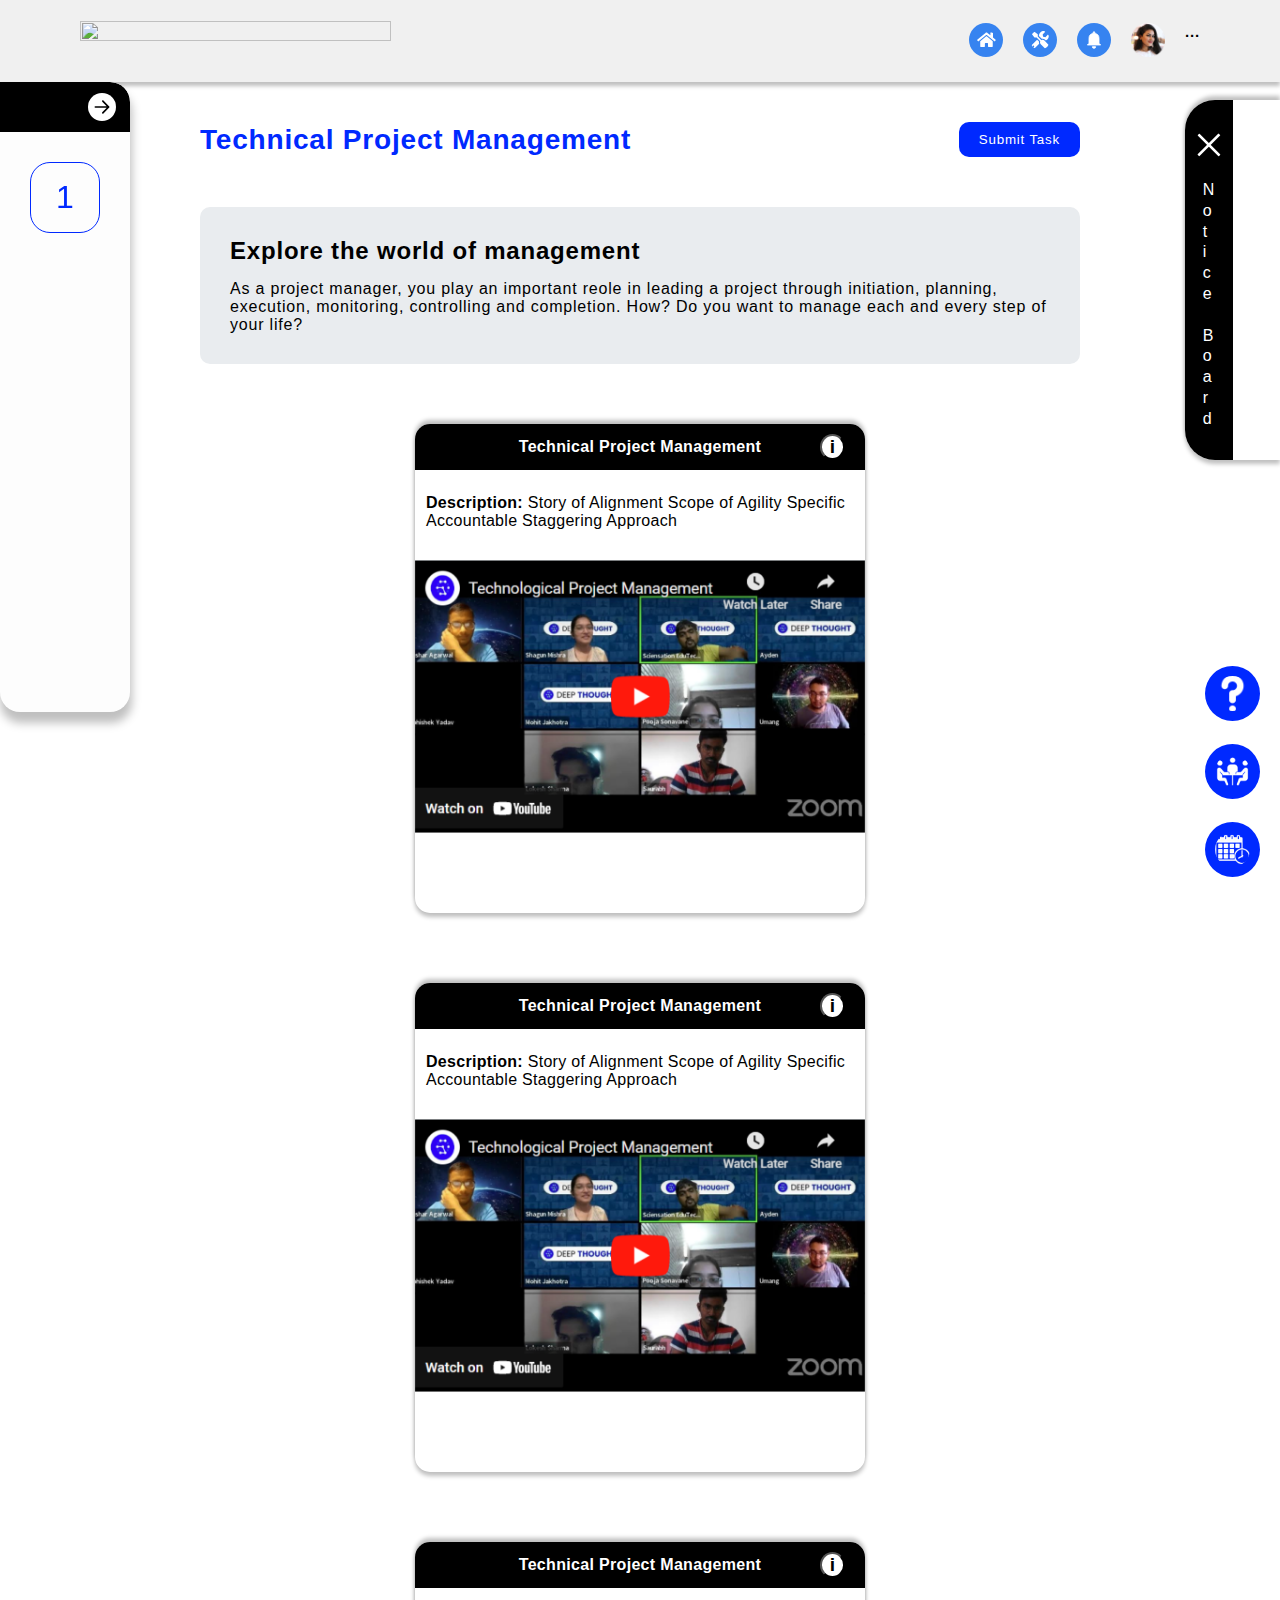
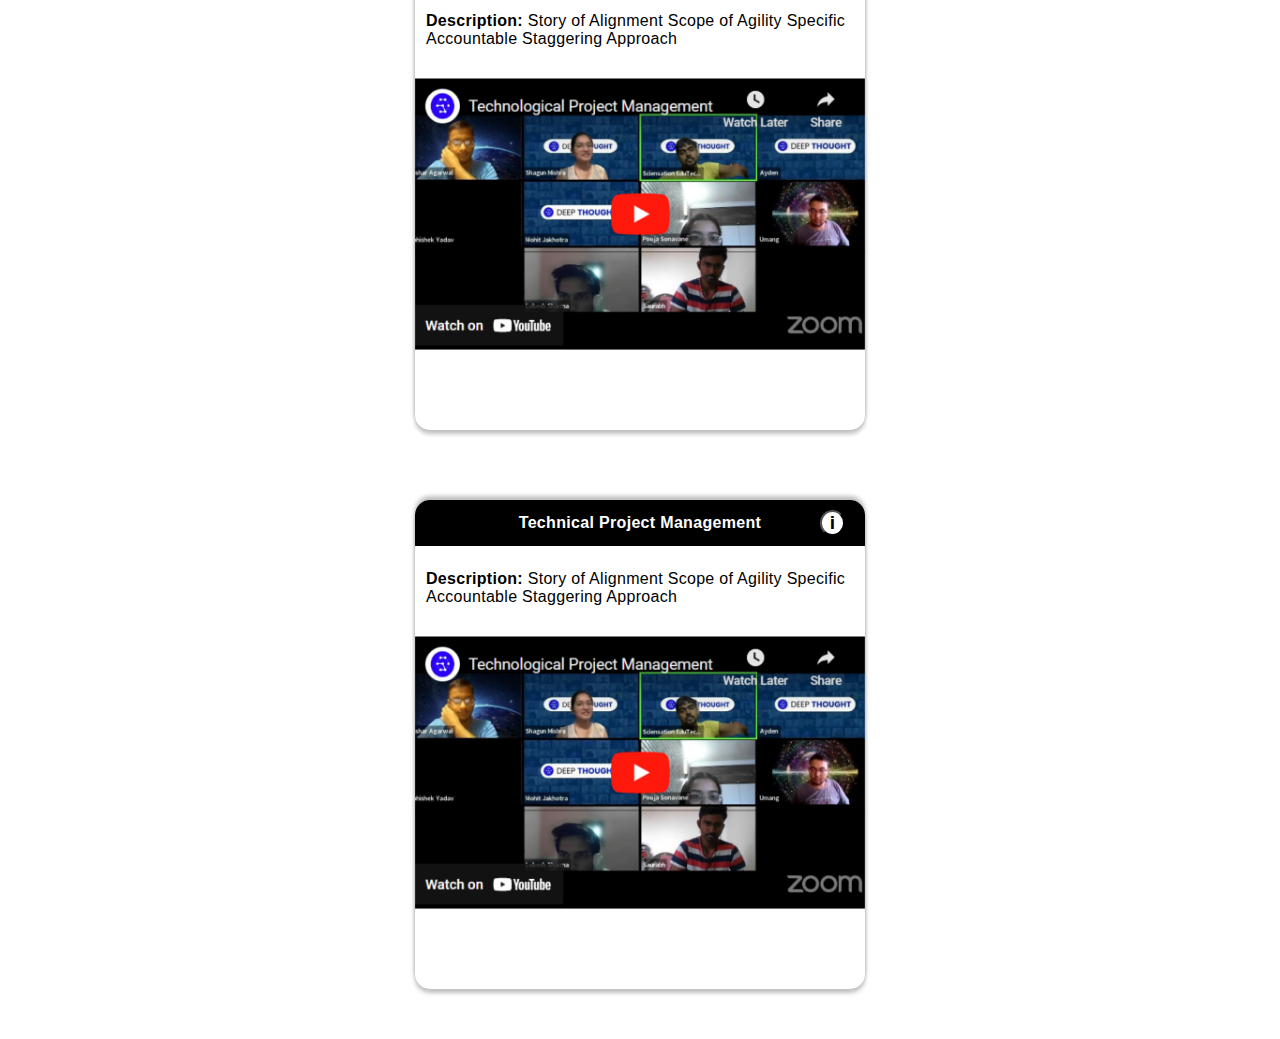
==== index.html @ 31464349 "first commit" ====
<!DOCTYPE html>
<html lang="en">
<head>
    <meta charset="UTF-8">
    <meta name="viewport" content="width=device-width, initial-scale=1.0">
    <title>DeepThought</title>

    <link rel="stylesheet" href="index.css">
    <link rel="stylesheet" href="styles.css">
</head>
<body>
    <krev-navbar></krev-navbar>
    <krev-sidebar></krev-sidebar>
    <krev-right-sidebar></krev-right-sidebar>
    
    <div class="home">
        <div class="home-header">
            <h1 class="title">Technical Project Management</h1>
            <button class="submit-task-btn">Submit Task</button>
        </div>
        <div class="home-subheader">
            <div class="home-subheader-title">Explore the world of management</div>
            <div class="home-subheader-subtitle">
                As a project manager, you play an important reole in leading a project through initiation, planning, execution, monitoring, controlling and completion. How? Do you want to manage each and every step of your life?
            </div>
        </div>

        <div class="content">
            <krev-tpm></krev-tpm>
            <krev-tpm></krev-tpm>
            <krev-tpm></krev-tpm>
            <krev-tpm></krev-tpm>
        </div>
    </div>

    <div class="main-btn-con">
        <button class="help-btn"><img 
            src="/assets/questionIcon.png"
            loading="lazy" />
        </button>
        <button class="group-btn"><img 
            src="/assets/groupIcon.png"
            loading="lazy" />
        </button>
        <button class="calendar-btn"><img 
            src="/assets/calendarIcon.png"
            loading="lazy" />
        </button>
    </div>


    <script src="index.js" type="module"></script>
</body>
</html>
---- index.css ----
div.home {
    padding: 40px 200px;
}

.home .home-header {
    display: flex;
    align-items: center;
    justify-content: space-between;
}

h1.title {
    font-size: 1.75rem;
    font-weight: 700;
    color: var(--primary-color-1);
}

button.submit-task-btn {
    padding: 10px 20px;
    border-radius: 10px;
    color: white;
    background-color: var(--primary-color-1);
}

.home .home-subheader {
    padding: 30px;
    margin: 50px 0;
    background-color: var(--bg-color-1);
    border-radius: 10px;
}

.home-subheader-title {
    font-size: 1.5rem;
    font-weight: 700;
    margin-bottom: 15px;
}

.home-subheader-subtitle {
    font-weight: 500;
}

.content {
    display: flex;
    justify-content: center;
    flex-wrap: wrap;
    gap: 50px;
    margin: 0 30px;
}

.main-btn-con {
    position: fixed;
    bottom: 20px;
    right: 20px;
    display: flex;
    flex-direction: column;
    align-items: center;
    gap: 20px;
}

.main-btn-con button {
    background-color: white;
}

.main-btn-con button img {
    aspect-ratio: 1;
    width: 35px;
    background-color: var(--primary-color-1);
    padding: 10px;
    border-radius: 50%;
}
---- styles.css ----
* {
    --icon-bg-color-1: #3683f0;
    --primary-color-1: #0029ff;
    --bg-color-1: #E9ECEF;
    font-family:  Poppins, sans-serif;
    letter-spacing: 0.8px;
    padding: 0;
    margin: 0;
    z-index: 0;
}

img {
    object-fit: cover;
}

button {
    border: none;
    cursor: pointer;
}
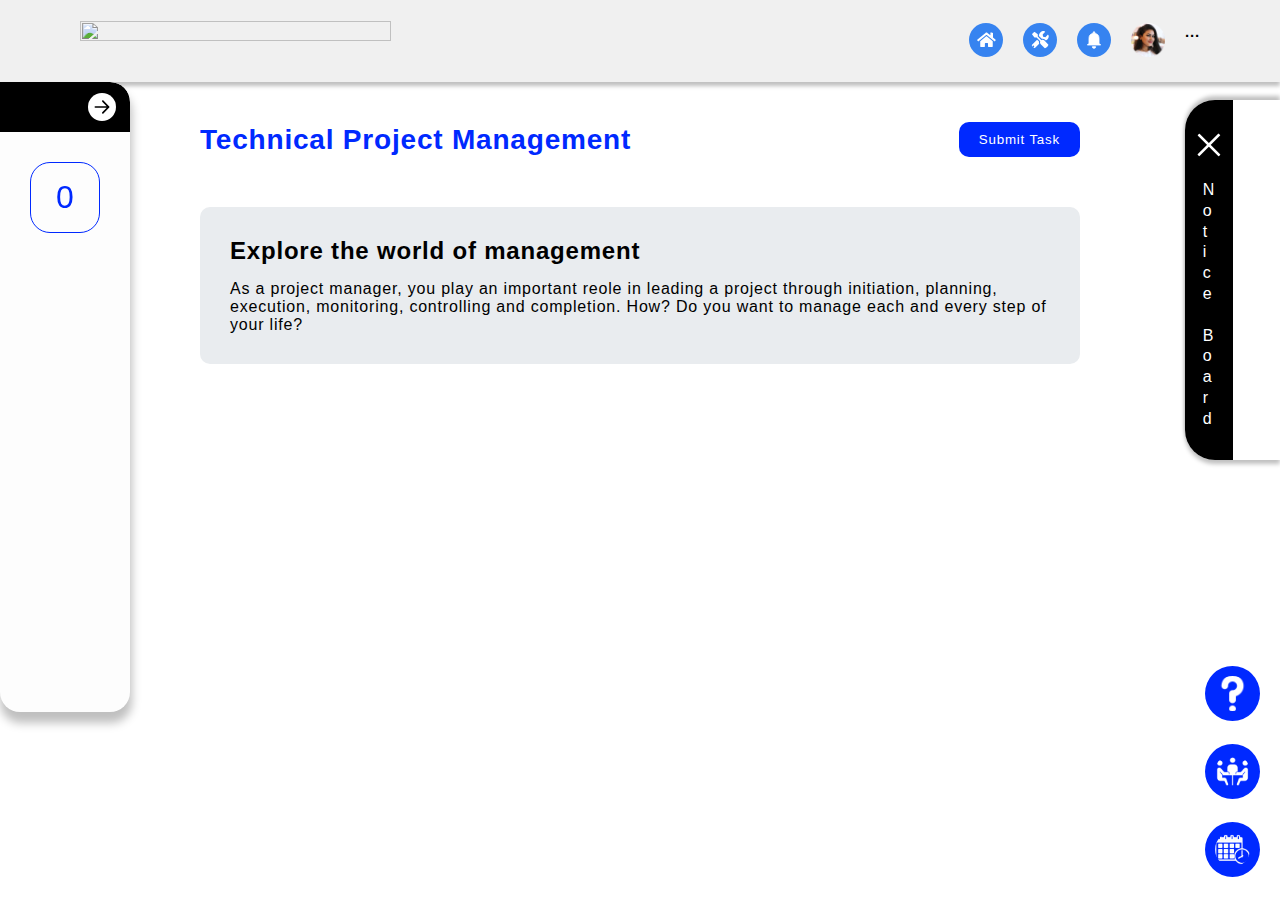
==== commit 8aaa8b41: "dynamic elements" ====
--- a/index.html
+++ b/index.html
@@ -25,12 +25,7 @@
             </div>
         </div>
 
-        <div class="content">
-            <krev-tpm></krev-tpm>
-            <krev-tpm></krev-tpm>
-            <krev-tpm></krev-tpm>
-            <krev-tpm></krev-tpm>
-        </div>
+        <div class="content"></div>
     </div>
 
     <div class="main-btn-con">
